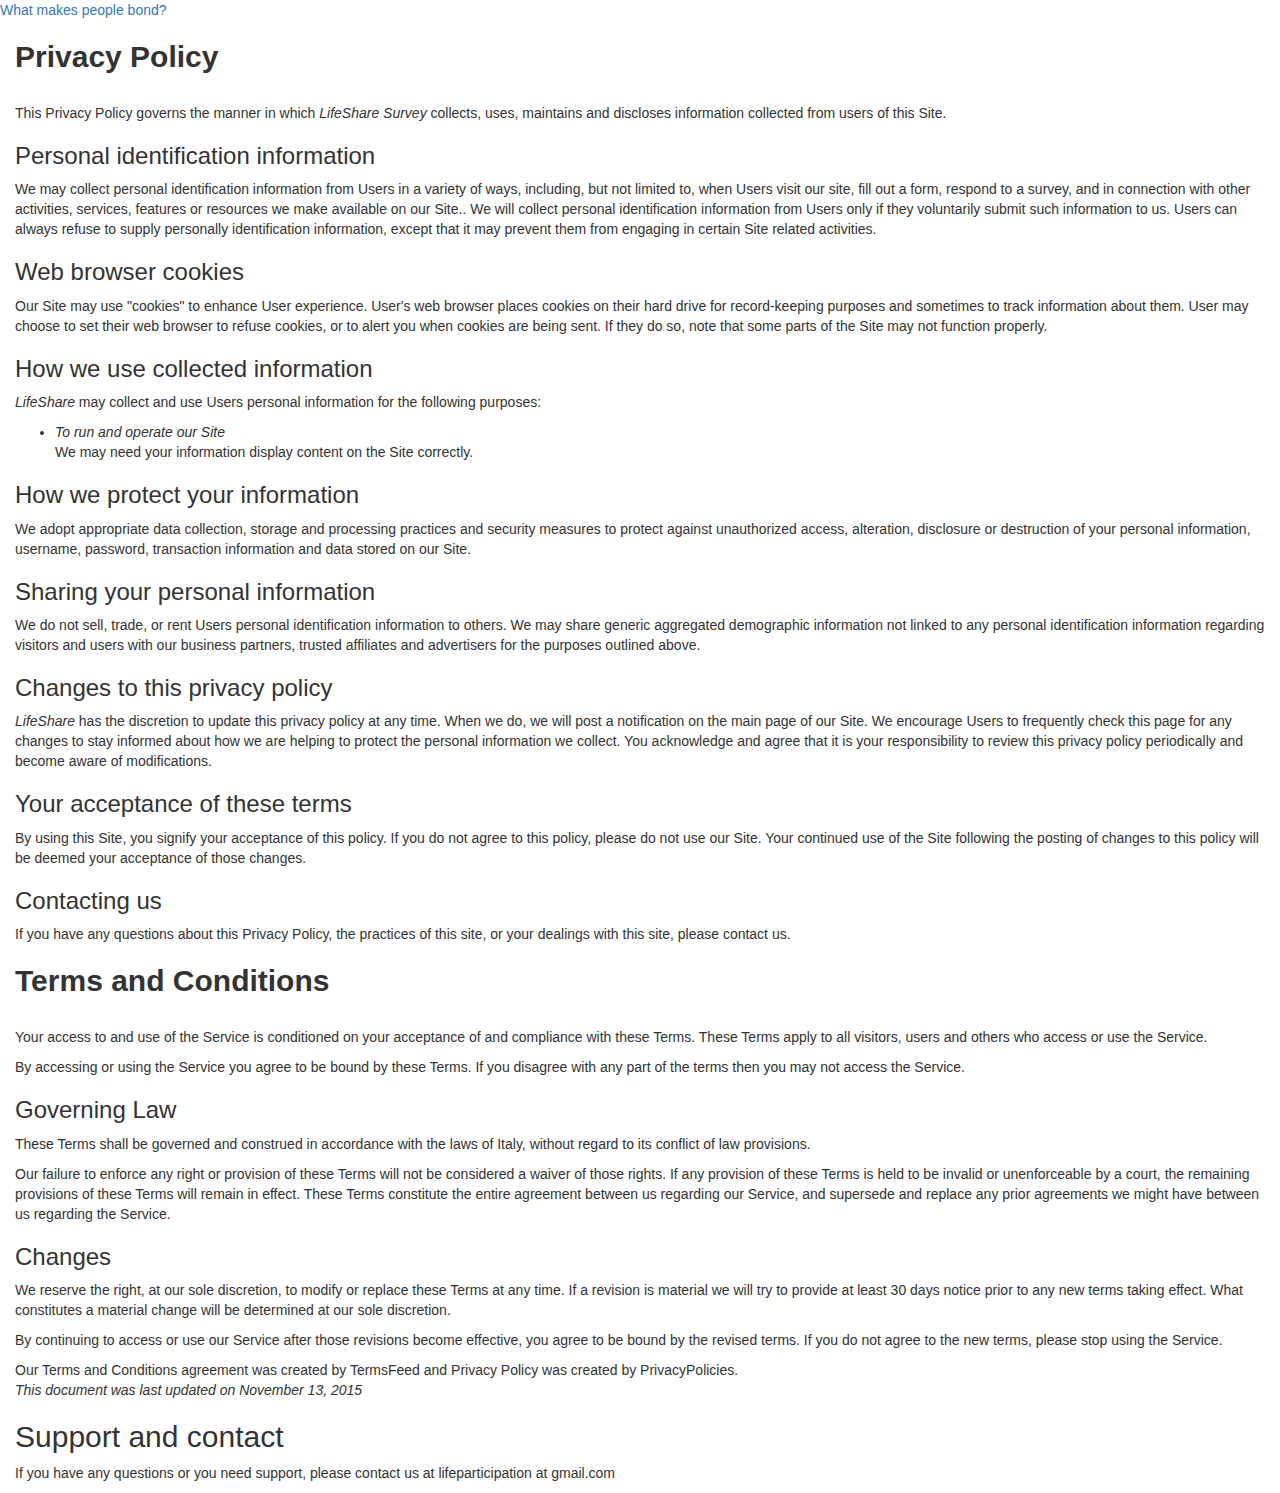
==== templates/about.html @ d09643d0 "update UI messages and links" ====
<!DOCTYPE html>
<html lang="en">
  <head>
    <meta charset="UTF-8">
    <title> LifeShare Privacy & Terms of Service </title>
    <link href="https://maxcdn.bootstrapcdn.com/bootstrap/3.3.5/css/bootstrap.min.css" rel="stylesheet">
    <link rel="stylesheet" href="static/css/style.css">
  </head>

  <body>
    <!-- HEADER -->
    <header>
      <a href="http://happy.mateine.org/friends" id="title1">What makes people bond?</a>
    </header>

    <!-- CONTAINER -->
    <div class="container-fluid">

        <div id="policy">

                <h2><b>Privacy Policy</b></h2><br>

                <P>This Privacy Policy governs the manner in which <i>LifeShare Survey</i> collects, uses, maintains and discloses information collected from users of this Site.</P>

                        <h3>Personal identification information</h3>
                        <p>We may collect personal identification information from Users in a variety of ways, including, but not limited to, when Users visit our site, fill out a form, respond to a survey, and in connection with other activities, services, features or resources we make available on our Site.. We will collect personal identification information from Users only if they voluntarily submit such information to us. Users can always refuse to supply personally identification information, except that it may prevent them from engaging in certain Site related activities.</p>


                        <h3>Web browser cookies</h3>
                        <p>Our Site may use "cookies" to enhance User experience. User's web browser places cookies on their hard drive for record-keeping purposes and sometimes to track information about them. User may choose to set their web browser to refuse cookies, or to alert you when cookies are being sent. If they do so, note that some parts of the Site may not function properly.</p>

                        <h3>How we use collected information</h3>
                        <p><i>LifeShare</i> may collect and use Users personal information for the following purposes:</p>
                        <ul>
                          <li>
                            <i>To run and operate our Site</i><br/>
                            We may need your information display content on the Site correctly.
                          </li>
                        </ul>

                        <h3>How we protect your information</h3>
                        <p>We adopt appropriate data collection, storage and processing practices and security measures to protect against unauthorized access, alteration, disclosure or destruction of your personal information, username, password, transaction information and data stored on our Site.</p>

                        <h3>Sharing your personal information</h3>
                        <p>We do not sell, trade, or rent Users personal identification information to others. We may share generic aggregated demographic information not linked to any personal identification information regarding visitors and users with our business partners, trusted affiliates and advertisers for the purposes outlined above. </p>

                        <h3>Changes to this privacy policy</h3>
                        <p><i>LifeShare</i> has the discretion to update this privacy policy at any time. When we do, we will post a notification on the main page of our Site. We encourage Users to frequently check this page for any changes to stay informed about how we are helping to protect the personal information we collect. You acknowledge and agree that it is your responsibility to review this privacy policy periodically and become aware of modifications.</p>

                        <h3>Your acceptance of these terms</h3>
                        <p>By using this Site, you signify your acceptance of this policy. If you do not agree to this policy, please do not use our Site. Your continued use of the Site following the posting of changes to this policy will be deemed your acceptance of those changes.</p>

                        <h3>Contacting us</h3>
                        <p>If you have any questions about this Privacy Policy, the practices of this site, or your dealings with this site, please contact us.</p>


                        <h2 id="terms"><b>Terms and Conditions </b></h2><br>

                        <p>Your access to and use of the Service is conditioned on your acceptance of and compliance with these Terms. These Terms apply to all visitors, users and others who access or use the Service.</p>

                        <p>By accessing or using the Service you agree to be bound by these Terms. If you disagree with any part of the terms then you may not access the Service.</p>


                        <h3>Governing Law</h3>

                        <p>These Terms shall be governed and construed in accordance with the laws of Italy, without regard to its conflict of law provisions.</p>

                        <p>Our failure to enforce any right or provision of these Terms will not be considered a waiver of those rights. If any provision of these Terms is held to be invalid or unenforceable by a court, the remaining provisions of these Terms will remain in effect. These Terms constitute the entire agreement between us regarding our Service, and supersede and replace any prior agreements we might have between us regarding the Service.</p>

                        <h3>Changes</h3>

                        <p>We reserve the right, at our sole discretion, to modify or replace these Terms at any time. If a revision is material we will try to provide at least 30 days notice prior to any new terms taking effect. What constitutes a material change will be determined at our sole discretion.</p>

                        <p>By continuing to access or use our Service after those revisions become effective, you agree to be bound by the revised terms. If you do not agree to the new terms, please stop using the Service.</p>

                        Our Terms and Conditions agreement was created by TermsFeed and Privacy Policy was created by PrivacyPolicies.


                        <p><i>This document was last updated on November 13, 2015</i></p>

                        <h2 id="support"> Support and contact </h2>
                        <p>If you have any questions or you need support, please contact us at lifeparticipation at gmail.com</p>
                </div>
        </div>
</body>
</html>
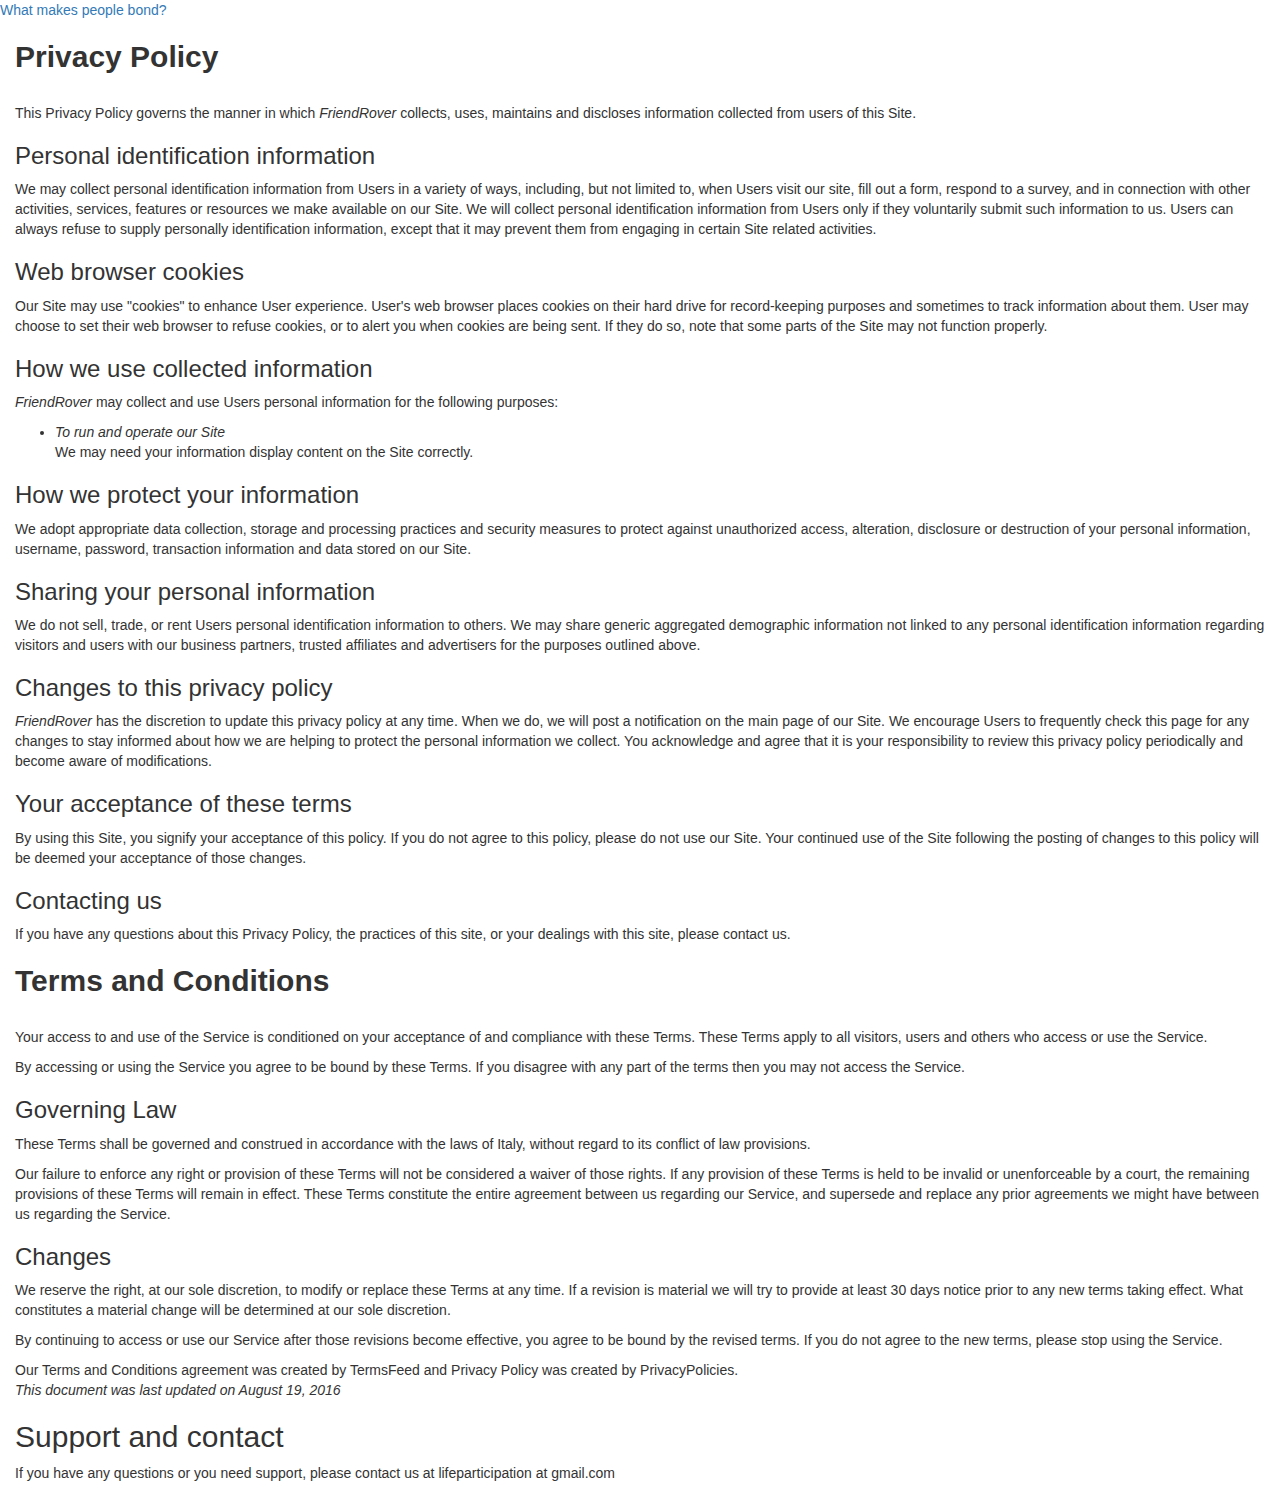
==== commit 6969415b: "Fix: English language" ====
--- a/templates/about.html
+++ b/templates/about.html
@@ -2,7 +2,7 @@
 <html lang="en">
   <head>
     <meta charset="UTF-8">
-    <title> LifeShare Privacy & Terms of Service </title>
+    <title> FriendRover Privacy & Terms of Service </title>
     <link href="https://maxcdn.bootstrapcdn.com/bootstrap/3.3.5/css/bootstrap.min.css" rel="stylesheet">
     <link rel="stylesheet" href="static/css/style.css">
   </head>
@@ -20,17 +20,17 @@
 
                 <h2><b>Privacy Policy</b></h2><br>
 
-                <P>This Privacy Policy governs the manner in which <i>LifeShare Survey</i> collects, uses, maintains and discloses information collected from users of this Site.</P>
+                <P>This Privacy Policy governs the manner in which <i>FriendRover</i> collects, uses, maintains and discloses information collected from users of this Site.</P>
 
                         <h3>Personal identification information</h3>
-                        <p>We may collect personal identification information from Users in a variety of ways, including, but not limited to, when Users visit our site, fill out a form, respond to a survey, and in connection with other activities, services, features or resources we make available on our Site.. We will collect personal identification information from Users only if they voluntarily submit such information to us. Users can always refuse to supply personally identification information, except that it may prevent them from engaging in certain Site related activities.</p>
+                        <p>We may collect personal identification information from Users in a variety of ways, including, but not limited to, when Users visit our site, fill out a form, respond to a survey, and in connection with other activities, services, features or resources we make available on our Site. We will collect personal identification information from Users only if they voluntarily submit such information to us. Users can always refuse to supply personally identification information, except that it may prevent them from engaging in certain Site related activities.</p>
 
 
                         <h3>Web browser cookies</h3>
                         <p>Our Site may use "cookies" to enhance User experience. User's web browser places cookies on their hard drive for record-keeping purposes and sometimes to track information about them. User may choose to set their web browser to refuse cookies, or to alert you when cookies are being sent. If they do so, note that some parts of the Site may not function properly.</p>
 
                         <h3>How we use collected information</h3>
-                        <p><i>LifeShare</i> may collect and use Users personal information for the following purposes:</p>
+                        <p><i>FriendRover</i> may collect and use Users personal information for the following purposes:</p>
                         <ul>
                           <li>
                             <i>To run and operate our Site</i><br/>
@@ -45,7 +45,7 @@
                         <p>We do not sell, trade, or rent Users personal identification information to others. We may share generic aggregated demographic information not linked to any personal identification information regarding visitors and users with our business partners, trusted affiliates and advertisers for the purposes outlined above. </p>
 
                         <h3>Changes to this privacy policy</h3>
-                        <p><i>LifeShare</i> has the discretion to update this privacy policy at any time. When we do, we will post a notification on the main page of our Site. We encourage Users to frequently check this page for any changes to stay informed about how we are helping to protect the personal information we collect. You acknowledge and agree that it is your responsibility to review this privacy policy periodically and become aware of modifications.</p>
+                        <p><i>FriendRover</i> has the discretion to update this privacy policy at any time. When we do, we will post a notification on the main page of our Site. We encourage Users to frequently check this page for any changes to stay informed about how we are helping to protect the personal information we collect. You acknowledge and agree that it is your responsibility to review this privacy policy periodically and become aware of modifications.</p>
 
                         <h3>Your acceptance of these terms</h3>
                         <p>By using this Site, you signify your acceptance of this policy. If you do not agree to this policy, please do not use our Site. Your continued use of the Site following the posting of changes to this policy will be deemed your acceptance of those changes.</p>
@@ -76,7 +76,7 @@
                         Our Terms and Conditions agreement was created by TermsFeed and Privacy Policy was created by PrivacyPolicies.
 
 
-                        <p><i>This document was last updated on November 13, 2015</i></p>
+                        <p><i>This document was last updated on August 19, 2016</i></p>
 
                         <h2 id="support"> Support and contact </h2>
                         <p>If you have any questions or you need support, please contact us at lifeparticipation at gmail.com</p>
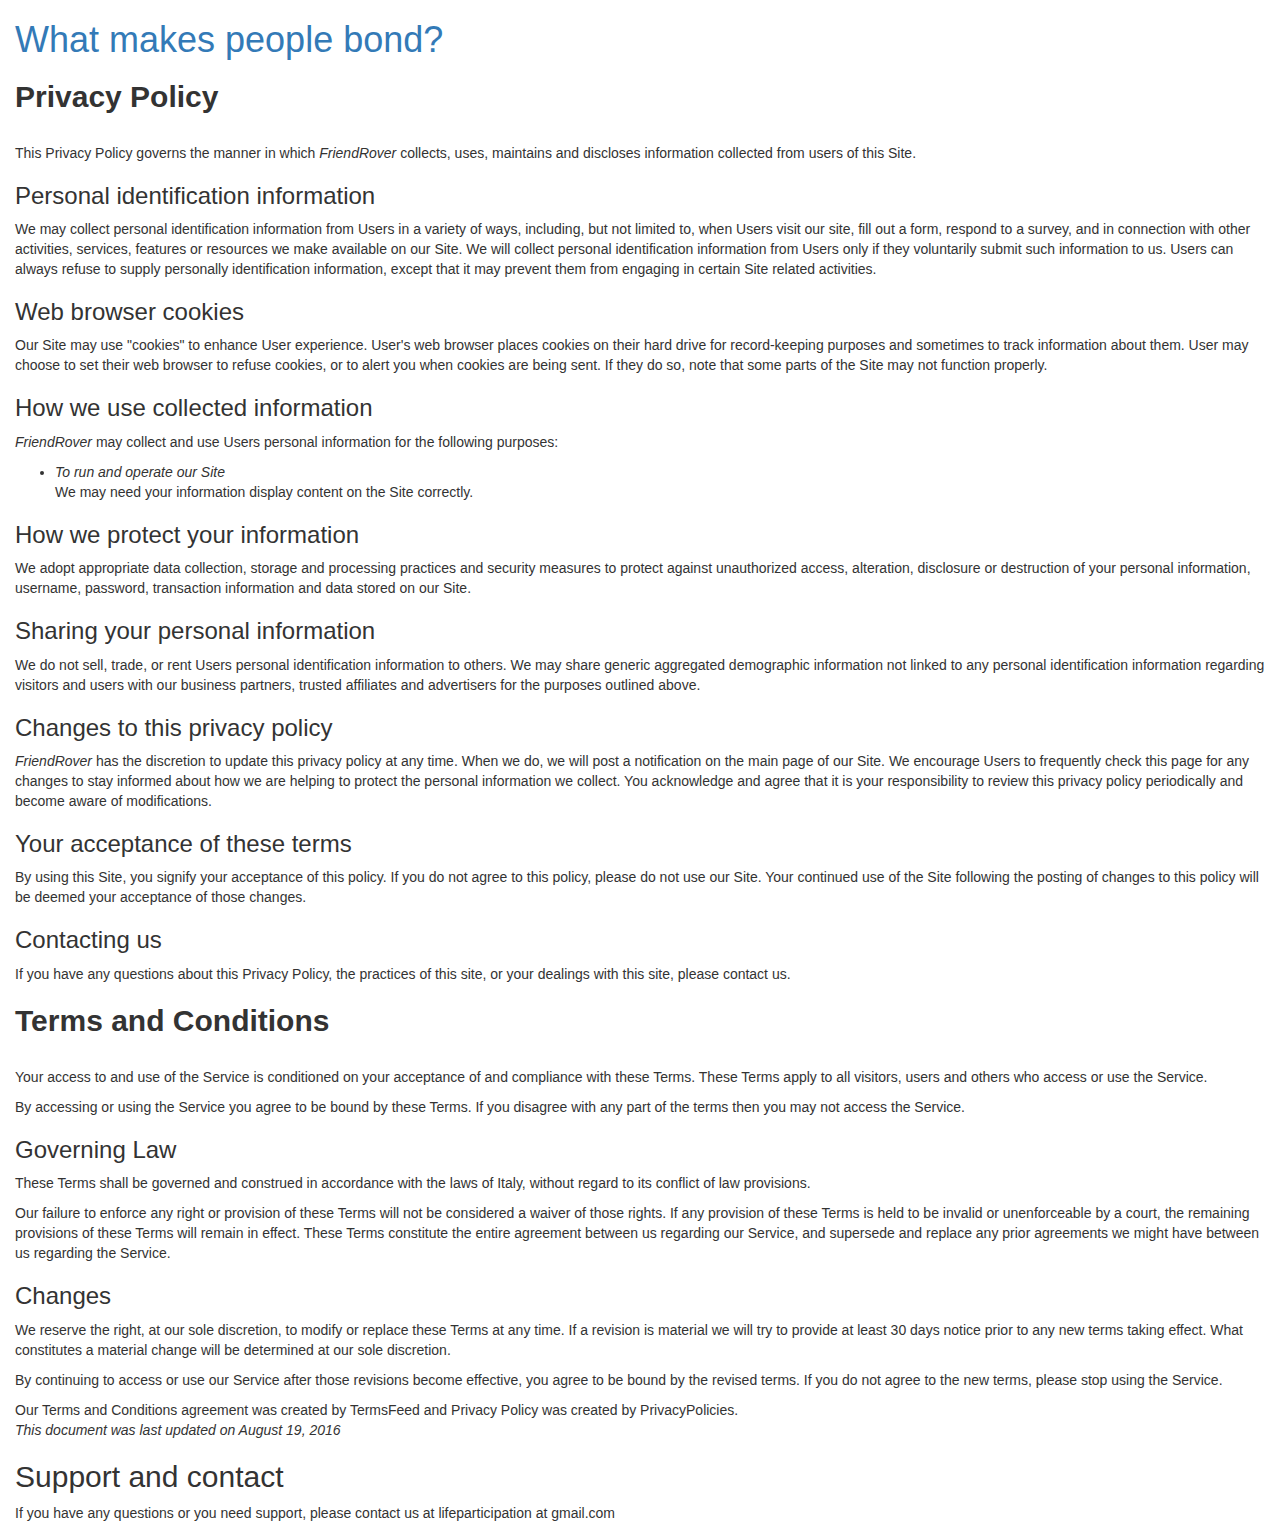
==== commit a23241a7: "Add. Consent page for US Update. Content updated for US study settings" ====
--- a/templates/about.html
+++ b/templates/about.html
@@ -8,13 +8,11 @@
   </head>
 
   <body>
-    <!-- HEADER -->
-    <header>
-      <a href="http://happy.mateine.org/friends" id="title1">What makes people bond?</a>
-    </header>
 
     <!-- CONTAINER -->
     <div class="container-fluid">
+
+        <h1><a href="http://happy.mateine.org/friends-us" id="title1">What makes people bond?</a></h1>
 
         <div id="policy">
 
